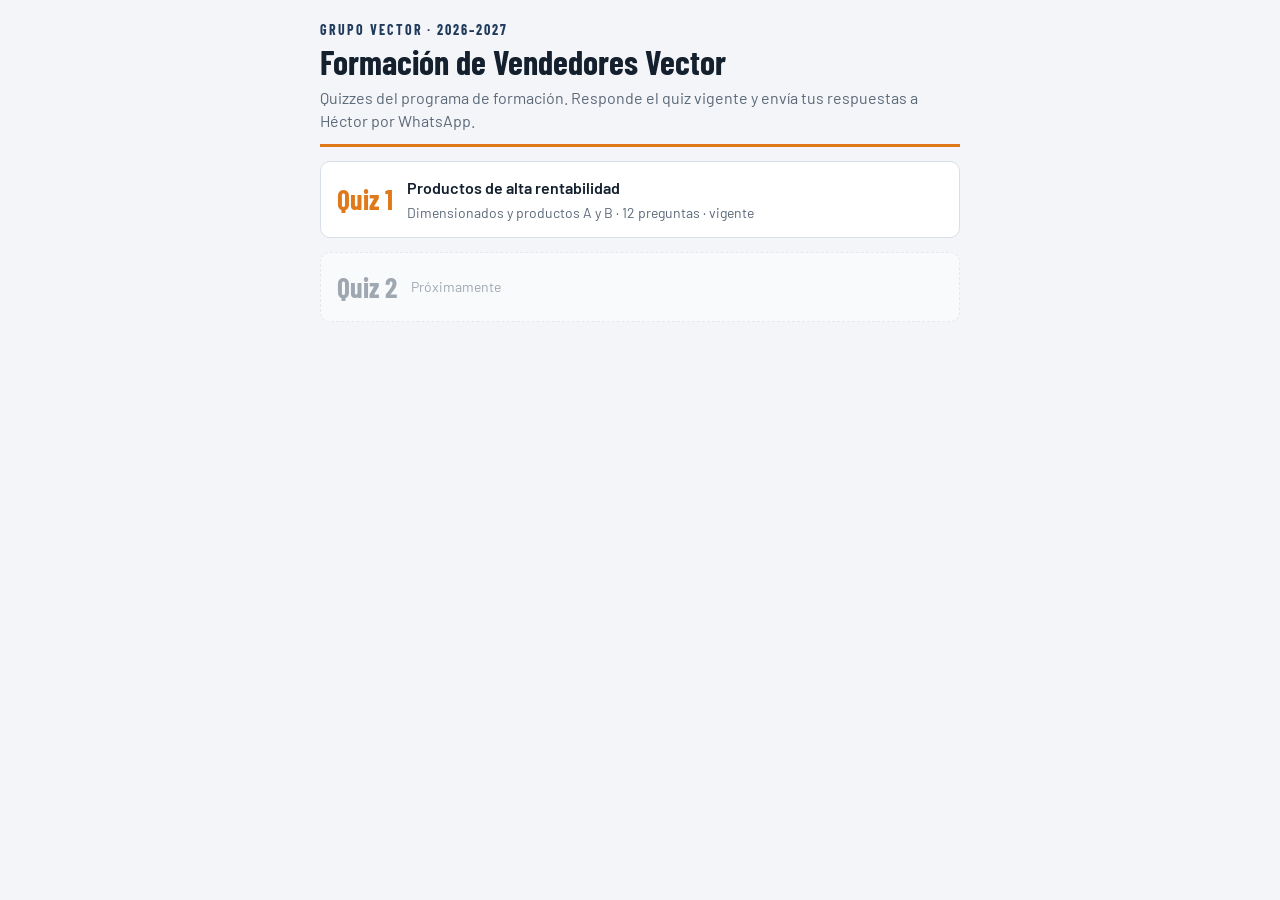
==== formacion-vendedores-vector/index.html @ a880c573 "Formación de Vendedores Vector: portada y Quiz 1; quiz-vector redirige al Quiz 1 Co-Authored-By: Cla" ====
<!doctype html><html lang="es"><head><meta charset="utf-8"><meta name="viewport" content="width=device-width,initial-scale=1,viewport-fit=cover"><meta name="robots" content="noindex">
<title>Formación de Vendedores Vector</title>
<link rel="stylesheet" href="https://fonts.googleapis.com/css2?family=Barlow+Condensed:wght@600;700&family=Barlow:wght@400;500;600&display=swap">
<style>
:root{--bg:#f3f5f8;--surface:#fff;--ink:#14202e;--muted:#5b6878;--line:#d9dfe7;--steel:#1f3a5c;--accent:#e0791a;color-scheme:light}
@media (prefers-color-scheme:dark){:root{--bg:#0f1620;--surface:#17212d;--ink:#e6ecf3;--muted:#9aa8b8;--line:#2a3646;--steel:#8fb3dc;--accent:#f39a45;color-scheme:dark}}
*{box-sizing:border-box}body{margin:0;background:var(--bg);color:var(--ink);font-family:"Barlow","Segoe UI",Roboto,Arial,sans-serif;font-size:16px;line-height:1.45;padding:0 16px}
.wrap{max-width:640px;margin:0 auto;padding-block:20px;display:flex;flex-direction:column;gap:14px}
header{border-bottom:3px solid var(--accent);padding-bottom:12px}
.brand{font-family:"Barlow Condensed","Arial Narrow",sans-serif;font-weight:700;letter-spacing:.14em;text-transform:uppercase;color:var(--steel);font-size:14px}
h1{font-family:"Barlow Condensed","Arial Narrow",sans-serif;font-size:34px;line-height:1.05;margin:4px 0 6px}
p{margin:0;color:var(--muted)}
a.q{display:flex;gap:14px;align-items:center;background:var(--surface);border:1px solid var(--line);border-radius:10px;padding:14px 16px;color:var(--ink);text-decoration:none}
a.q:focus-visible{outline:2px solid var(--accent);outline-offset:2px}
.n{font-family:"Barlow Condensed","Arial Narrow",sans-serif;font-weight:700;font-size:28px;color:var(--accent);min-width:56px}
.t{font-weight:600}.s{font-size:14px;color:var(--muted)}
.prox{opacity:.55;pointer-events:none}
</style></head><body><div class="wrap">
<header><div class="brand">Grupo Vector · 2026–2027</div><h1>Formación de Vendedores Vector</h1><p>Quizzes del programa de formación. Responde el quiz vigente y envía tus respuestas a Héctor por WhatsApp.</p></header>
<!-- QUIZZES: agregar uno nuevo arriba del próximo -->
<a class="q" href="quiz1/"><span class="n">Quiz 1</span><span><span class="t">Productos de alta rentabilidad</span><br><span class="s">Dimensionados y productos A y B · 12 preguntas · vigente</span></span></a>
<div class="q prox" style="display:flex;gap:14px;align-items:center;background:var(--surface);border:1px dashed var(--line);border-radius:10px;padding:14px 16px"><span class="n" style="font-family:'Barlow Condensed',sans-serif;font-weight:700;font-size:28px;color:var(--muted);min-width:56px">Quiz 2</span><span class="s">Próximamente</span></div>
</div></body></html>
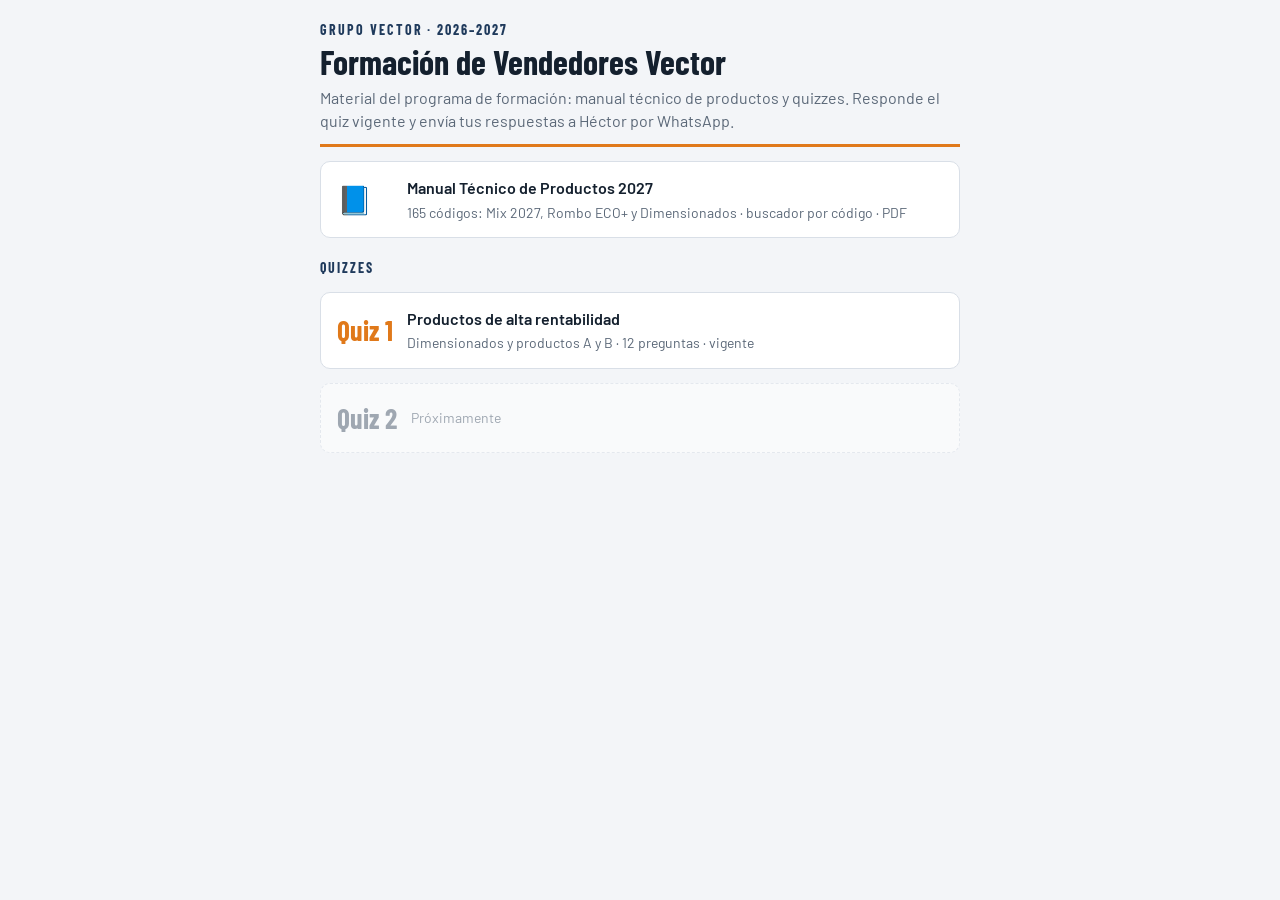
==== commit ced8072f: "Formación de Vendedores Vector: Manual Técnico 2027 en la portada Co-Authored-By: Claude Opus 5.5 <n" ====
--- a/formacion-vendedores-vector/index.html
+++ b/formacion-vendedores-vector/index.html
@@ -16,7 +16,9 @@
 .t{font-weight:600}.s{font-size:14px;color:var(--muted)}
 .prox{opacity:.55;pointer-events:none}
 </style></head><body><div class="wrap">
-<header><div class="brand">Grupo Vector · 2026–2027</div><h1>Formación de Vendedores Vector</h1><p>Quizzes del programa de formación. Responde el quiz vigente y envía tus respuestas a Héctor por WhatsApp.</p></header>
+<header><div class="brand">Grupo Vector · 2026–2027</div><h1>Formación de Vendedores Vector</h1><p>Material del programa de formación: manual técnico de productos y quizzes. Responde el quiz vigente y envía tus respuestas a Héctor por WhatsApp.</p></header>
+<a class="q" href="manual-tecnico/"><span class="n">📘</span><span><span class="t">Manual Técnico de Productos 2027</span><br><span class="s">165 códigos: Mix 2027, Rombo ECO+ y Dimensionados · buscador por código · PDF</span></span></a>
+<div class="brand" style="margin-top:6px">Quizzes</div>
 <!-- QUIZZES: agregar uno nuevo arriba del próximo -->
 <a class="q" href="quiz1/"><span class="n">Quiz 1</span><span><span class="t">Productos de alta rentabilidad</span><br><span class="s">Dimensionados y productos A y B · 12 preguntas · vigente</span></span></a>
 <div class="q prox" style="display:flex;gap:14px;align-items:center;background:var(--surface);border:1px dashed var(--line);border-radius:10px;padding:14px 16px"><span class="n" style="font-family:'Barlow Condensed',sans-serif;font-weight:700;font-size:28px;color:var(--muted);min-width:56px">Quiz 2</span><span class="s">Próximamente</span></div>
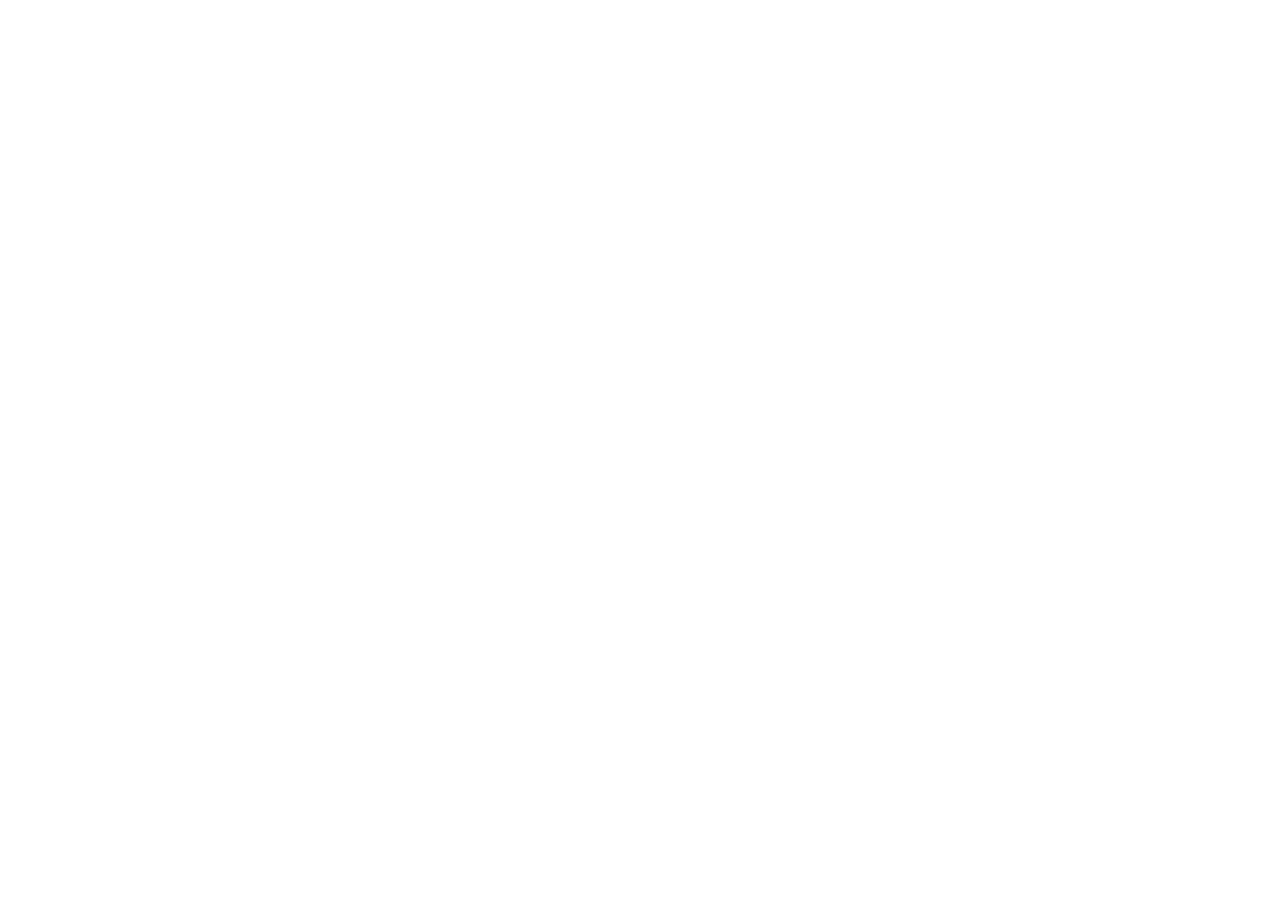
==== commit 42bb1761: "Formación de Vendedores Vector: redirigir al repositorio propio Co-Authored-By: Claude Opus 5.5 <nor" ====
--- a/formacion-vendedores-vector/index.html
+++ b/formacion-vendedores-vector/index.html
@@ -1,25 +1 @@
-<!doctype html><html lang="es"><head><meta charset="utf-8"><meta name="viewport" content="width=device-width,initial-scale=1,viewport-fit=cover"><meta name="robots" content="noindex">
-<title>Formación de Vendedores Vector</title>
-<link rel="stylesheet" href="https://fonts.googleapis.com/css2?family=Barlow+Condensed:wght@600;700&family=Barlow:wght@400;500;600&display=swap">
-<style>
-:root{--bg:#f3f5f8;--surface:#fff;--ink:#14202e;--muted:#5b6878;--line:#d9dfe7;--steel:#1f3a5c;--accent:#e0791a;color-scheme:light}
-@media (prefers-color-scheme:dark){:root{--bg:#0f1620;--surface:#17212d;--ink:#e6ecf3;--muted:#9aa8b8;--line:#2a3646;--steel:#8fb3dc;--accent:#f39a45;color-scheme:dark}}
-*{box-sizing:border-box}body{margin:0;background:var(--bg);color:var(--ink);font-family:"Barlow","Segoe UI",Roboto,Arial,sans-serif;font-size:16px;line-height:1.45;padding:0 16px}
-.wrap{max-width:640px;margin:0 auto;padding-block:20px;display:flex;flex-direction:column;gap:14px}
-header{border-bottom:3px solid var(--accent);padding-bottom:12px}
-.brand{font-family:"Barlow Condensed","Arial Narrow",sans-serif;font-weight:700;letter-spacing:.14em;text-transform:uppercase;color:var(--steel);font-size:14px}
-h1{font-family:"Barlow Condensed","Arial Narrow",sans-serif;font-size:34px;line-height:1.05;margin:4px 0 6px}
-p{margin:0;color:var(--muted)}
-a.q{display:flex;gap:14px;align-items:center;background:var(--surface);border:1px solid var(--line);border-radius:10px;padding:14px 16px;color:var(--ink);text-decoration:none}
-a.q:focus-visible{outline:2px solid var(--accent);outline-offset:2px}
-.n{font-family:"Barlow Condensed","Arial Narrow",sans-serif;font-weight:700;font-size:28px;color:var(--accent);min-width:56px}
-.t{font-weight:600}.s{font-size:14px;color:var(--muted)}
-.prox{opacity:.55;pointer-events:none}
-</style></head><body><div class="wrap">
-<header><div class="brand">Grupo Vector · 2026–2027</div><h1>Formación de Vendedores Vector</h1><p>Material del programa de formación: manual técnico de productos y quizzes. Responde el quiz vigente y envía tus respuestas a Héctor por WhatsApp.</p></header>
-<a class="q" href="manual-tecnico/"><span class="n">📘</span><span><span class="t">Manual Técnico de Productos 2027</span><br><span class="s">165 códigos: Mix 2027, Rombo ECO+ y Dimensionados · buscador por código · PDF</span></span></a>
-<div class="brand" style="margin-top:6px">Quizzes</div>
-<!-- QUIZZES: agregar uno nuevo arriba del próximo -->
-<a class="q" href="quiz1/"><span class="n">Quiz 1</span><span><span class="t">Productos de alta rentabilidad</span><br><span class="s">Dimensionados y productos A y B · 12 preguntas · vigente</span></span></a>
-<div class="q prox" style="display:flex;gap:14px;align-items:center;background:var(--surface);border:1px dashed var(--line);border-radius:10px;padding:14px 16px"><span class="n" style="font-family:'Barlow Condensed',sans-serif;font-weight:700;font-size:28px;color:var(--muted);min-width:56px">Quiz 2</span><span class="s">Próximamente</span></div>
-</div></body></html>
+<!doctype html><html lang="es"><head><meta charset="utf-8"><meta name="robots" content="noindex"><meta http-equiv="refresh" content="0; url=https://ekthor22.github.io/Formacion-de-Vendedores-Vector-/"><link rel="canonical" href="https://ekthor22.github.io/Formacion-de-Vendedores-Vector-/"><title>Formación de Vendedores Vector</title></head><body><p>Nos cambiamos: <a href="https://ekthor22.github.io/Formacion-de-Vendedores-Vector-/">https://ekthor22.github.io/Formacion-de-Vendedores-Vector-/</a></p><script>location.replace('https://ekthor22.github.io/Formacion-de-Vendedores-Vector-/'+location.hash)</script></body></html>
